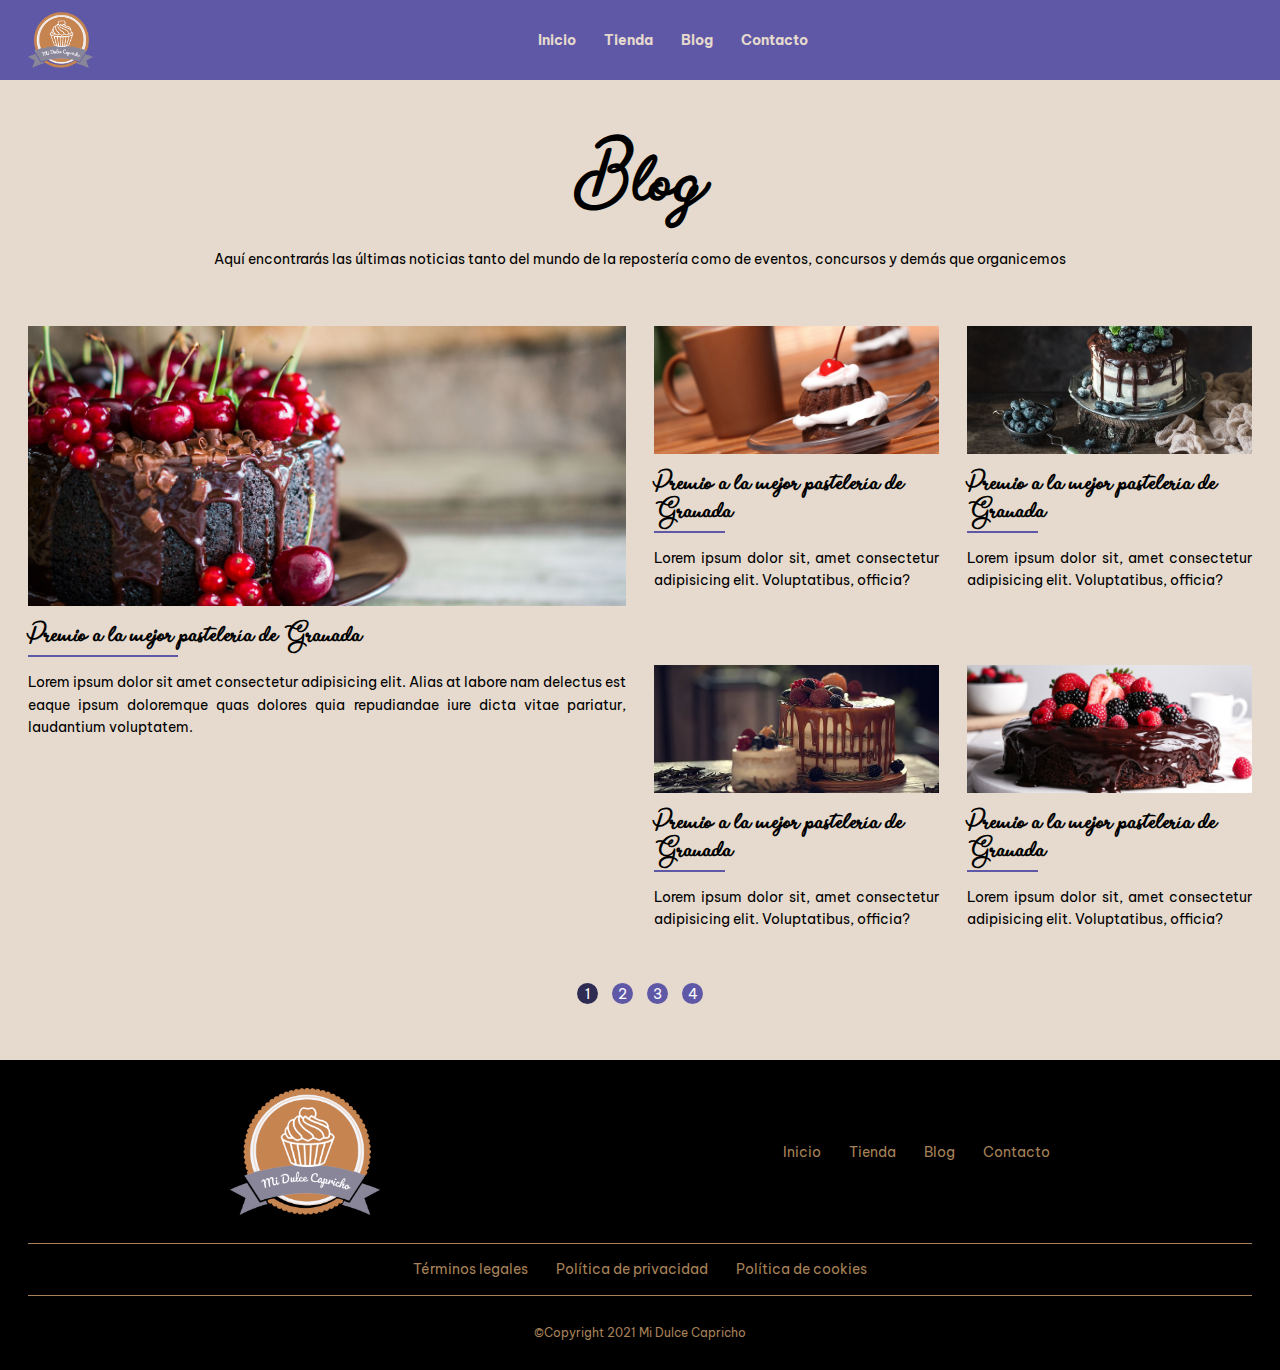
==== paginas/blog.html @ dfa236cc "Add files via upload" ====
<!DOCTYPE html>
<html lang="es">
<head>
    <meta charset="UTF-8">
    <meta http-equiv="X-UA-Compatible" content="IE=edge">
    <meta name="viewport" content="width=device-width, initial-scale=1.0">
    <title>Mi Dulce Capricho - Los mejores pasteles de tu ciudad</title>
    <link rel="stylesheet" href="https://cdnjs.cloudflare.com/ajax/libs/font-awesome/6.0.0-beta3/css/all.min.css" integrity="sha512-Fo3rlrZj/k7ujTnHg4CGR2D7kSs0v4LLanw2qksYuRlEzO+tcaEPQogQ0KaoGN26/zrn20ImR1DfuLWnOo7aBA==" crossorigin="anonymous" referrerpolicy="no-referrer" />
    <link rel="stylesheet" href="../css/style.css">
    <link rel="icon" href="../assets/img/logo.png" type="image/png"/>
    <script type="text/javascript" src="../js/app.js" defer></script>
</head>
<body>

    <!-- HEADER -->
    <header>
        <a href="../index.html">
            <img src="../assets/img/logo.png" alt="Logo de la web">
        </a> 
        <div class="hamburguesa">
            <span></span>
        </div>
        <nav>
            <ul>
                <li><a href="../index.html">Inicio</a></li>
                <li><a href="tienda.html">Tienda</a></li>
                <li><a href="#">Blog</a></li>
                <li><a href="contacto.html">Contacto</a></li>
            </ul>
        </nav>
        <i class="fas fa-shopping-bag"></i>
    </header>

    <!-- MAIN -->
    <main>

        <!-- BLOG -->
        <section id="blog">
            <h1>Blog</h1>
            <p>Aquí encontrarás las últimas noticias tanto del mundo de la repostería como de eventos, concursos y demás que organicemos</p>
            <div id="entradas">
                <a class="principal" href="entrada.html">
                    <div>
                        <span>Ver más</span>
                    </div>
                    <h2>Premio a la mejor pastelería de Granada</h2>
                    <p>Lorem ipsum dolor sit amet consectetur adipisicing elit. Alias at labore nam delectus est eaque ipsum doloremque quas dolores quia repudiandae iure dicta vitae pariatur, laudantium voluptatem.</p>
                </a>
                <a class="secundario primero" href="entrada.html">
                    <div>
                        <span>Ver más</span>
                    </div>
                    <h2>Premio a la mejor pastelería de Granada</h2>
                    <p>Lorem ipsum dolor sit, amet consectetur adipisicing elit. Voluptatibus, officia?</p>
                </a>
                <a class="secundario segundo" href="entrada.html">
                    <div>
                        <span>Ver más</span>
                    </div>
                    <h2>Premio a la mejor pastelería de Granada</h2>
                    <p>Lorem ipsum dolor sit, amet consectetur adipisicing elit. Voluptatibus, officia?</p>
                </a>
                <a class="secundario tercero" href="entrada.html">
                    <div>
                        <span>Ver más</span>
                    </div>
                    <h2>Premio a la mejor pastelería de Granada</h2>
                    <p>Lorem ipsum dolor sit, amet consectetur adipisicing elit. Voluptatibus, officia?</p>
                </a>
                <a class="secundario cuarto" href="entrada.html">
                    <div>
                        <span>Ver más</span>
                    </div>
                    <h2>Premio a la mejor pastelería de Granada</h2>
                    <p>Lorem ipsum dolor sit, amet consectetur adipisicing elit. Voluptatibus, officia?</p>
                </a>
            </div>
            <div class="paginacion">
                <span>1</span>
                <span>2</span>
                <span>3</span>
                <span>4</span>
            </div>
        </section>
    </main>

    <!-- FOOTER -->
    <footer>
        <div>
            <img src="../assets/img/logo.png" alt="logo">
            <ul>
                <li><a href="../index.html">Inicio</a></li>
                <li><a href="tienda.html">Tienda</a></li>
                <li><a href="#">Blog</a></li>
                <li><a href="contacto.html">Contacto</a></li>
            </ul>
        </div>
        <div>
            <ul>
                <li><a href="#">Términos legales</a></li>
                <li><a href="#">Política de privacidad</a></li>
                <li><a href="#">Política de cookies</a></li>
            </ul>
        </div>
       <div>
           <small>&copy;Copyright 2021 Mi Dulce Capricho</small>
       </div>
    </footer>
</body>
</html>
---- css/style.css ----
/* IMPORTACION */
@import url('https://fonts.googleapis.com/css2?family=Be+Vietnam+Pro:ital,wght@0,400;0,700;1,300&display=swap');
@font-face {
    font-family: "Bite Chocolate";
    src: url("./fonts/BiteChocolate-2RGl.ttf");
}

/* VARIABLES */
:root{
    --principal: hsl(32, 31%, 50%);
    --principal-claro: hsl(32, 31%, 85%);
    --secundario: hsl(245, 31%, 50%);
    --secundario-claro: hsl(245, 31%, 85%);
}

/* RESETEO */
*,*::before,*::after{
    margin: 0;
    padding: 0;
    box-sizing: border-box;
}

/* GENERAL */
html,body {
    font-family: 'Be Vietnam Pro', sans-serif;
    font-size: 16px;
    line-height: 1.6;
}

@media only screen and (min-width: 768px) {
  html,body{
    font-size: 14px;
  }
}

a {
    text-decoration: none;
}

li{
    list-style: none;
}

img{
    display: block;
    max-width: 100%;
    height: auto;
    width: 100%;
    object-fit: cover;
}

h1,h2,h3,h4,h5,h6{
    line-height: 1;
}

h1,h2{
    font-family: "Bite Chocolate", cursive;
    line-height: 2;
}

/* HEADER */
header{
    height: 80px;
    display: flex;
    justify-content: space-between;
    align-items: center;
    padding: 0 2em;
    background-color: var(--secundario);
    z-index: 999;
    position: sticky;
    top: 0;
    width: 100%;
}

header img{
    width: 65px;
}

header i{
    color: var(--principal-claro);
    font-size: 2em;
    cursor: pointer;
}

header .hamburguesa{
    width: 65px;
    order: 1;
}

header .hamburguesa span{
    margin: 0 auto;
    width: 30px;
    height: 3px;
    background-color: var(--principal-claro);
    border-radius: 25px;
    position: relative;
    display: block;
    transition: all 300ms ease-in-out;
}

header .hamburguesa span::before{
    content: "";
    width: 30px;
    height: 3px;
    background-color: var(--principal-claro);
    border-radius: 25px;
    display: block;
    position: absolute;
    top: -8px;
    transition: all 300ms ease-in-out;
}

header .hamburguesa span::after{
    content: "";
    width: 30px;
    height: 3px;
    background-color: var(--principal-claro);
    border-radius: 25px;
    display: block;
    position: absolute;
    top: 8px;
    transition: all 300ms ease-in-out;
}

header .hamburguesa span.mostrar{
    background-color: var(--secundario);
}

header .hamburguesa span.mostrar::after{
    transform: rotate(45deg);
    top: 0px;
}

header .hamburguesa span.mostrar::before{
    transform: rotate(-45deg);
    top: 0px;
}

header nav{
    display: block;
    position: absolute;
    left: -800px;
    top: 80px;
    background-color: var(--secundario);
    width: 100%;
    transition: all 500ms ease-in-out;
}

header nav.mostrar{
    left: 0;
}

header li{
    text-align: center;
    margin: 2em 0;
}

header li a{
    color: var(--secundario);
    color: var(--principal-claro);
    font-weight: bold;
} 

/* ARREGLAR TRANSICIONES CUANDO VOY CAMBIANDO TAMAÑO PANTALLA EN TOGGLE Y NAV */

@media only screen and (min-width: 769px) {
    header .hamburguesa{
        display: none;
    }

    header nav{
        display: block;
        position: static;
        background-color: transparent;
        width: auto;
    }

    header ul{
        display: flex;
        align-items: center;
        justify-content: center;
        gap: 2em;
    }

    header li a{
        color: var(--principal-claro);
        font-weight: bold;
    } 
    
}

/* MAIN */
main{
    background-color: var(--principal-claro);
}

/* BANNER */
#banner{
    position: relative;
    height: calc(100vh - 80px);
}

#banner #contenido_banner{
    position: absolute;
    z-index: 50;
    top: 0;
    bottom:0;
    left: 0;
    right: 0; 
    margin:0 auto;
    display: flex;
    justify-content: center;
    align-items: center;
    flex-direction: column;
    gap:2em;
}

#banner .titulos{
    color: white;
    text-shadow: 0px 0px 20px black;
    background-color: hsla(245, 31%, 50%, 0.521);
    padding: 1.5em;
    text-align: center;
    gap: 2em;
    width: max-content;
    border-radius: 20px;
}

#banner .titulos span{
    display: block;
    font-weight: normal;
}

#banner a{
    background-color: var(--principal-claro);
    text-align: center;
    padding: .5em 1em;
    color: var(--secundario);
    border-radius: 20px;
    border: 3px solid var(--secundario);
    font-weight: bold;
    font-size: 1.5em;
    text-shadow: 1px 1px 0px black;
    transition: all 300ms ease-in-out
}

#banner a:hover{

    transform: scale(1.1);
}

.slide1,.slide2,.slide3{
    position: absolute;
    width: 100%;
    height: 100%;
}

.slide1{
    background: var(--principal) url("../assets/img/jpg/banner1.jpg") no-repeat center center / cover;
    animation: fade1 20s infinite;
    background-blend-mode: luminosity;
    backdrop-filter: blur(5px);
    
}

.slide2{
    background: var(--principal) url("../assets/img/jpg/banner2.jpg") no-repeat center center / cover;
    animation: fade2 20s infinite;
    background-blend-mode: luminosity;
    backdrop-filter: blur(5px);
}

.slide3{
    background: var(--principal) url("../assets/img/jpg/banner3.jpg") no-repeat center center / cover;
    animation: fade3 20s infinite;
    background-blend-mode: luminosity;
    backdrop-filter: blur(5px);
}

@keyframes fade1 {
    0%{
        opacity: 1;
    }
    25%{
        opacity: 0;
    }
    75%{
        opacity: 0;
    }
    100%{
        opacity: 1;
    }
}

@keyframes fade2 {
    0%{
        opacity: 0;
    }
    25%{
        opacity: 1;
    }
    75%{
        opacity: 0;
    }
    100%{
        opacity: 0;
    }
}

@keyframes fade3 {
    0%{
        opacity: 0;
    }
    25%{
        opacity: 0;
    }
    75%{
        opacity: 1;
    }
    100%{
        opacity: 0;
    }
}

@media only screen and (min-width: 768px) {

    #banner .titulos h1{
        font-size: 3em;
    }

    #banner .titulos h3{
        font-size: 2em;
    }

}

/* ESPECIALIDADES */
#especialidades{
    background-color: var(--principal-claro);
    position: relative; 

}

#especialidades .efectoBorde{
    position: absolute;
    height: 300px;
    background-color:var(--principal-claro);
    z-index: 10;
    clip-path: polygon(100% 24%, 0% 19%, 0% 0%, 14% 16%, 19% 0%, 29% 18%, 36% 0%, 47% 16%, 54% 0%, 62% 18%, 70% 1%, 79% 17%, 87% 7%, 93% 0%);
    width: 100%;
    top: -57px;
}

#especialidades>img{
    width: 200px;
    margin: 0 auto;
    padding-top: 2em;
}

#especialidades>h2{
    margin-top: 1em;
    text-align: center;
}

#especialidades>h2::after{
    content: "";
    display: block;
    height: 2px;
    width: 30%;
    background-color: var(--secundario);
    margin: 1em auto 0;
}

#especialidades>p{
    padding: 1em 2em 2em;
    text-align: center;
}

#especialidades #pasteles{
    padding: 2em;
    display: flex;
    justify-content: center;
    align-items: center;
    gap: 3em 6em;
    flex-direction: row;
    flex-wrap: wrap;
    max-width: 1400px;
    margin: 0 auto;
}

#especialidades .pastel{
    width: 250px;
    align-self: normal;
    display: flex;
    justify-content: flex-end;
    align-items: center;
    flex-direction: column;
}

#especialidades .pastel img{
    margin-bottom: auto;
}

#especialidades h3{
    text-align: center;
    font-size: 2em;
    margin-top: .5em;
}

#especialidades .pastel p{
    text-align: justify;
    margin-top: 1em;
}

/* HISTORIA */
#historia{
    background-color: var(--principal-claro);
    padding: 2em 0; 
}

#historia>h2{
    text-align: center;
}

#historia>h2::after{
    content: "";
    display: block;
    height: 2px;
    width: 30%;
    background-color: var(--secundario);
    margin: 1em auto 0;
}

#historia #explicacionHistoria{
    padding: 1.5em;
    margin: 2em auto;
}

#historia #contenidoHistoria{
    margin-top: 2em;
    text-align: justify;
}


#historia #contenidoHistoria h3{
    margin-bottom: 1em;
    font-size: 1.5em;
}

#historia #contenidoHistoria h3::after{
    content: "";
    display: block;
    height: 2px;
    width: 30%;
    background-color: var(--secundario);
    margin-top: 1em;
}


@media only screen and (min-width: 768px) {
    #historia #explicacionHistoria{
        max-width: 1400px;
        display: flex;
        justify-content: center;
        align-items: center;
    }

    #historia #explicacionHistoria img{
        width: 40%;
    }

    #historia #contenidoHistoria{
        padding: 0 2em;
        align-self: flex-start;
    }
}

/* TESTIMONIOS */
#testimonios{
    background-color: var(--principal-claro);
    padding: 2em 0;
}

#testimonios>div{
    background-color: var(--secundario);
    padding: 2em;
    max-width: 500px;
    margin: 0 auto;
    border-radius: 20px;
}

#testimonios>div>h2{
    text-align: center;
    color: var(--principal-claro);
}

#testimonios>div>h2::after{
    content: "";
    display: block;
    height: 2px;
    width: 30%;
    background-color: var(--principal-claro);
    margin: 1em auto 0;
}

#testimonios>div .fotoCliente{
    display: flex;
    justify-content: space-around;
    align-items: center;
    margin: 2em auto 1.5em;
}

#testimonios>div .fotoCliente i{
    font-size: 3em;
    color: var(--principal-claro);
}

#testimonios>div img{
    width: 200px;
    border-radius: 50%;
}

#testimonios>div h3{
    text-align: center;
    font-size: 1.5em; 
    color: var(--principal-claro);
}

#testimonios>div p{
    text-align: justify;
    font-style: italic;
    margin-top: 1em;
    color: var(--principal-claro);
}

/* CONTACTO */
#contacto{
    max-width: 1400px;
    margin: 0 auto;
    padding: 4em 0;
}

#contacto h1{
    text-align: center;
    font-size: 3em;
}

#contacto>p{
    text-align: center;
    margin-bottom: 2em;
}

#contacto>div{
    display: flex;
    justify-content: space-between;
    align-items: flex-start;
    flex-wrap: wrap;
}

#contacto form{
    flex: 2;
    padding: 2em;
    border: solid 1px var(--principal);
    margin: 0 1em;
    min-width: 300px;
}

#contacto form div{
    display: flex;
    justify-content: space-between;
    align-items: flex-start;
    margin: 1em 0;
}

#contacto form input,#contacto form textarea{
    flex: 3;
    outline: none;
    padding: .5em;
}

#contacto form label{
    flex: 1;
}

#contacto form>input{
    display: block;
    margin:0 auto;
    width: 80%;
    padding: .5em;
    color: var(--principal-claro);
    background-color: var(--principal);
    font-weight: bold;
    text-transform: uppercase;
    border: solid 1px black;
    text-shadow: 0px 0px 2px black;
    cursor: pointer;
}

#contacto form>input:hover{
    background-color: hsl(32, 31%, 25%);
}

#contacto .contactanos{
    flex: 1;
    padding: 2em;
    display: flex;
    flex-direction: column;
    align-items: flex-start;
    justify-content: center;
    gap: 2em;
}

#contacto .contactanos h2::after{
    content: "";
    display: block;
    height: 2px;
    width: 100%;
    background-color: var(--secundario);
    margin-top: .5em;
}

@media only screen and (max-width: 769px) {
    #contacto form div{
        flex-direction: column;
    }

    #contacto form input,#contacto form textarea{
        width: 100%;
    }

    #contacto form{
        padding: 1em;
    }
}

/* MAPA */
#mapa{
    padding: 2em 1em;
    display: flex;
    justify-content: center;
    align-items: center;
    gap: 3em;
    flex-direction: column;
}

#mapa h2{
    font-size: 4em;
    text-align: center;
}

#mapa i{
    font-size: 6em;
    color: var(--principal);
    animation: senalar 2s infinite;
}

#mapa iframe{
    width: 70%;
}

@keyframes senalar {
    0%{
        transform: translateY(0px);
    }
    50%{
        transform: translateY(10px);
    }
    100%{
        transform: translateY(0px);
    }
}

@media only screen and (max-width: 769px) {
    #mapa h2{
        font-size: 2em;
        text-align: center;
    }
    
    #mapa iframe{
        width: 90%;
    }
}

/* FOOTER */
footer{
    background-color: black;
    padding: 2em;
}

footer>div{
    display: flex;
    justify-content: space-around;
    align-items: center;
}

footer>div:nth-child(2){
    border-top:solid 1px var(--principal);
    border-bottom:solid 1px var(--principal);
    padding: 1em;
    margin: 2em 0;
}

footer ul{
    display: flex;
    justify-content: center;
    align-items: center;
    gap: 2em;
}

footer ul a{
    color: var(--principal);
}

footer img{
    width: 150px;
}

footer small{
    color: var(--principal);
}

@media only screen and (max-width: 769px) {
    footer>div{
        flex-direction: column;
        gap: 2em;
    }
}

/* BLOG */
#blog{
    max-width: 1400px;
    margin: 0 auto;
    padding: 4em 0;
}

#blog h1{
    text-align: center;
    font-size: 3em;
}

#blog>p{
    margin: 2em 0 3em;
    text-align: center;
}

#blog #entradas{
    padding: 0 2em;
    display: grid;
    grid-template-columns: repeat(4, 1fr);
    grid-template-areas: 
                        "principal principal primero segundo"
                        "principal principal tercero cuarto";
    gap: 2em;
}

.principal{
    grid-area: principal;
    height: 650px;
}

.principal div{
    background: url("../assets/img/jpg/banner1.jpg") no-repeat center center/cover;
}

.primero{
    grid-area: primero;
}

.primero div{
    background: url("../assets/img/jpg/banner2.jpg") no-repeat center center/cover;
}

.segundo{
    grid-area: segundo;
}

.segundo div{
    background: url("../assets/img/jpg/banner3.jpg") no-repeat center center/cover;
}

.tercero{
    grid-area: tercero;
}

.tercero div{
    background: url("../assets/img/jpg/banner4.jpg") no-repeat center center/cover;
}

.cuarto{
    grid-area: cuarto;
}

.cuarto div{
    background: url("../assets/img/jpg/banner5.jpg") no-repeat center center/cover;
}

#blog a{
    padding: 1em 0;
}

#blog a div{
    overflow:hidden;
    position: relative;
    height: 45%;
    display: flex;
    justify-content: center;
    align-items: center;
    flex-direction: column;
}

#blog a div span{
    position: absolute;
    bottom: -45px;
    left: 0;
    right: 0;
    background-color: var(--principal);
    color: white;
    text-align: center;
    padding: .5em 0;
    transition: all 300ms ease-in-out;
}

#blog a:hover div span{
    bottom: 0;
}

#blog a{
    color: black;
}

#blog a h2{
    margin: 1em 0;
    font-size: 1em;
}

#blog a h2::after{
    content: "";
    display: block;
    height: 2px;
    width: 25%;
    background-color: var(--secundario);
    margin-top: .5em;
}

#blog a p{
    text-align: justify;
}

#blog .paginacion{
    display: flex;
    justify-content: center;
    align-items: center;
    gap: 1em;
    margin-top: 1.5em;
}

#blog .paginacion span{
    width: 1.5em;
    height: 1.5em;
    border-radius: 50%;
    background-color: var(--secundario);
    color: white;
    text-align: center;
    cursor: pointer;
}

#blog .paginacion span:hover{
    background-color: hsl(245, 31%, 25%);
}

#blog .paginacion span:first-child{
    background-color: hsl(245, 31%, 25%);
}

@media only screen and (max-width: 1140px) {
    #blog #entradas{
        grid-template-columns: repeat(2, 1fr);
        grid-template-areas: 
                            "principal principal"
                            "principal principal"
                            "primero segundo"
                            "tercero cuarto";
    }

    #blog a{
        height: 350px;
    }

    #blog a.principal{
        min-height: 450px;
        max-height: 100vh;
    }
}

@media only screen and (max-width: 768px) {
    #blog #entradas{
        grid-template-columns: 1fr;
        grid-template-areas: 
                            "principal"
                            "primero"
                            "segundo"
                            "tercero"
                            "cuarto";
    }

    #blog a div span{
        bottom: 0px;
    }
}
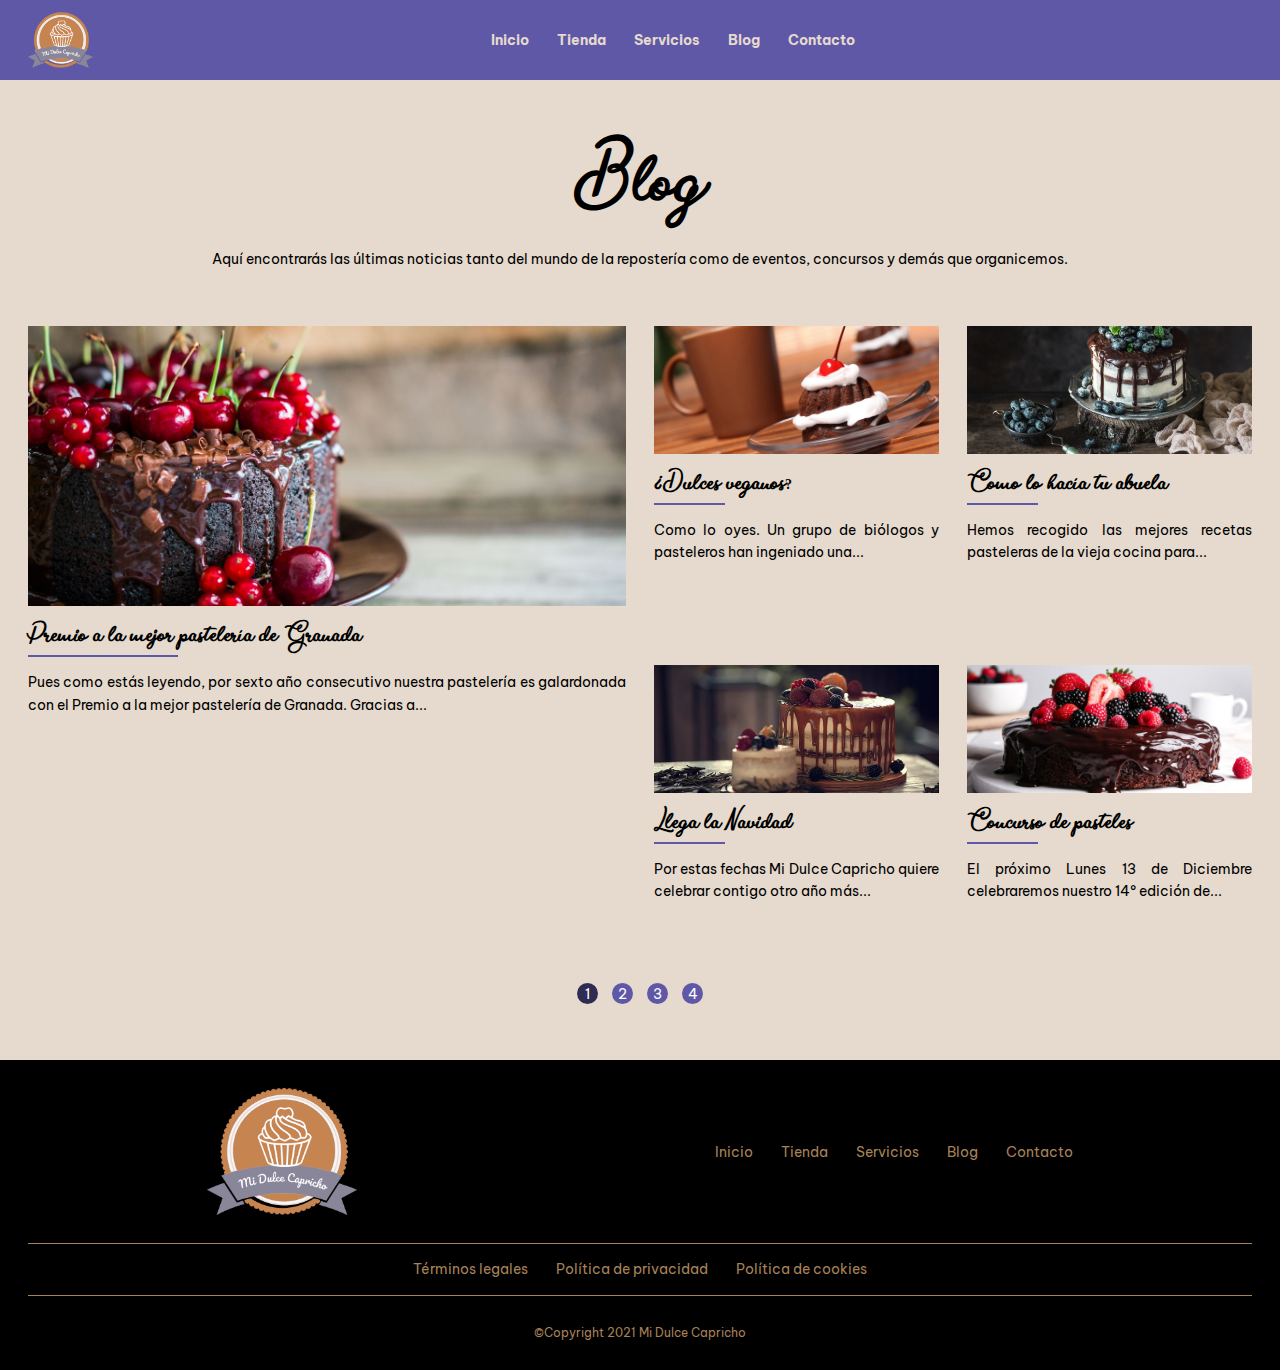
==== commit bb756494: "Add files via upload" ====
--- a/paginas/blog.html
+++ b/paginas/blog.html
@@ -24,6 +24,7 @@
             <ul>
                 <li><a href="../index.html">Inicio</a></li>
                 <li><a href="tienda.html">Tienda</a></li>
+                <li><a href="servicios.html">Servicios</a></li>
                 <li><a href="#">Blog</a></li>
                 <li><a href="contacto.html">Contacto</a></li>
             </ul>
@@ -37,42 +38,42 @@
         <!-- BLOG -->
         <section id="blog">
             <h1>Blog</h1>
-            <p>Aquí encontrarás las últimas noticias tanto del mundo de la repostería como de eventos, concursos y demás que organicemos</p>
+            <p>Aquí encontrarás las últimas noticias tanto del mundo de la repostería como de eventos, concursos y demás que organicemos.</p>
             <div id="entradas">
                 <a class="principal" href="entrada.html">
                     <div>
                         <span>Ver más</span>
                     </div>
                     <h2>Premio a la mejor pastelería de Granada</h2>
-                    <p>Lorem ipsum dolor sit amet consectetur adipisicing elit. Alias at labore nam delectus est eaque ipsum doloremque quas dolores quia repudiandae iure dicta vitae pariatur, laudantium voluptatem.</p>
+                    <p>Pues como estás leyendo, por sexto año consecutivo nuestra pastelería es galardonada con el Premio a la mejor pastelería de Granada. Gracias a...</p>
                 </a>
                 <a class="secundario primero" href="entrada.html">
                     <div>
                         <span>Ver más</span>
                     </div>
-                    <h2>Premio a la mejor pastelería de Granada</h2>
-                    <p>Lorem ipsum dolor sit, amet consectetur adipisicing elit. Voluptatibus, officia?</p>
+                    <h2>¿Dulces veganos?</h2>
+                    <p>Como lo oyes. Un grupo de biólogos y pasteleros han ingeniado una...</p>
                 </a>
                 <a class="secundario segundo" href="entrada.html">
                     <div>
                         <span>Ver más</span>
                     </div>
-                    <h2>Premio a la mejor pastelería de Granada</h2>
-                    <p>Lorem ipsum dolor sit, amet consectetur adipisicing elit. Voluptatibus, officia?</p>
+                    <h2>Como lo hacía tu abuela</h2>
+                    <p>Hemos recogido las mejores recetas pasteleras de la vieja cocina para...</p>
                 </a>
                 <a class="secundario tercero" href="entrada.html">
                     <div>
                         <span>Ver más</span>
                     </div>
-                    <h2>Premio a la mejor pastelería de Granada</h2>
-                    <p>Lorem ipsum dolor sit, amet consectetur adipisicing elit. Voluptatibus, officia?</p>
+                    <h2>Llega la Navidad</h2>
+                    <p>Por estas fechas Mi Dulce Capricho quiere celebrar contigo otro año más...</p>
                 </a>
                 <a class="secundario cuarto" href="entrada.html">
                     <div>
                         <span>Ver más</span>
                     </div>
-                    <h2>Premio a la mejor pastelería de Granada</h2>
-                    <p>Lorem ipsum dolor sit, amet consectetur adipisicing elit. Voluptatibus, officia?</p>
+                    <h2>Concurso de pasteles</h2>
+                    <p>El próximo Lunes 13 de Diciembre celebraremos nuestro 14º edición de...</p>
                 </a>
             </div>
             <div class="paginacion">
@@ -91,6 +92,7 @@
             <ul>
                 <li><a href="../index.html">Inicio</a></li>
                 <li><a href="tienda.html">Tienda</a></li>
+                <li><a href="servicios.html">Servicios</a></li>
                 <li><a href="#">Blog</a></li>
                 <li><a href="contacto.html">Contacto</a></li>
             </ul>
--- a/css/style.css
+++ b/css/style.css
@@ -122,16 +122,16 @@
     transition: all 300ms ease-in-out;
 }
 
-header .hamburguesa span.mostrar{
-    background-color: var(--secundario);
-}
-
-header .hamburguesa span.mostrar::after{
+header .hamburguesa span.aparecer{
+    background-color: var(--secundario);
+}
+
+header .hamburguesa span.aparecer::after{
     transform: rotate(45deg);
     top: 0px;
 }
 
-header .hamburguesa span.mostrar::before{
+header .hamburguesa span.aparecer::before{
     transform: rotate(-45deg);
     top: 0px;
 }
@@ -146,7 +146,7 @@
     transition: all 500ms ease-in-out;
 }
 
-header nav.mostrar{
+header nav.aparecer{
     left: 0;
 }
 
@@ -376,7 +376,7 @@
     text-align: center;
 }
 
-#especialidades #pasteles{
+#pasteles{
     padding: 2em;
     display: flex;
     justify-content: center;
@@ -388,7 +388,7 @@
     margin: 0 auto;
 }
 
-#especialidades .pastel{
+.pastel{
     width: 250px;
     align-self: normal;
     display: flex;
@@ -397,7 +397,7 @@
     flex-direction: column;
 }
 
-#especialidades .pastel img{
+.pastel img{
     margin-bottom: auto;
 }
 
@@ -407,10 +407,94 @@
     margin-top: .5em;
 }
 
-#especialidades .pastel p{
+.pastel p{
     text-align: justify;
     margin-top: 1em;
 }
+
+/* GALERIA */
+#galeria{
+    padding: 4em 2em;
+    text-align: center;
+    max-width: 1400px;
+    margin: 0 auto;
+  }
+  
+  #galeria h2{
+    display: inline-block;
+    font-size: 2.5em;
+    margin-bottom: 2em;
+  }
+  
+  #galeria h2:after{
+    content: "";
+    display: block;
+    height: 3px;
+    width: 150px;
+    margin: 1em auto 0;
+    background-color: var(--secundario);
+  }
+
+  #galeria h2:before{
+    content: "";
+    display: block;
+    height: 3px;
+    width: 150px;
+    margin: 0 auto 1em;
+    background-color: var(--secundario);
+  }
+  
+  #galeria>div {
+    display: grid;
+    grid-template-columns: repeat(auto-fill, minmax(200px, 1fr));
+    grid-auto-rows: minmax(200px, auto);
+    gap: 10px;
+    grid-auto-flow: dense;
+  }
+  
+  #galeria>div>a:nth-child(1) {
+    background: url("../assets/img/jpg/banner1.jpg") no-repeat center center / cover;
+  }
+  
+  #galeria>div>a:nth-child(2) {
+    background: url("../assets/img/jpg/banner2.jpg") no-repeat center center / cover;
+  }
+  
+  #galeria>div>a:nth-child(3) {
+    background: url("../assets/img/jpg/banner3.jpg") no-repeat center center / cover;
+  }
+  
+  #galeria>div>a:nth-child(4) {
+    background: url("../assets/img/jpg/banner4.jpg") no-repeat center center / cover;
+  }
+  
+  #galeria>div>a:nth-child(5) {
+    background: url("../assets/img/jpg/banner5.jpg") no-repeat center center / cover;
+  }
+  
+  #galeria>div>a:nth-child(6) {
+    background: url("../assets/img/jpg/banner6.jpg") no-repeat center center / cover;
+  }
+  
+  #galeria>div>a {
+    grid-column: span 1;
+    grid-row: span 1;
+  }
+  
+  @media (min-width: 768px) {
+    #galeria>div>a {
+      grid-column: span 1;
+      grid-row: span 1;
+    }
+  
+    #galeria>div>a.ancho {
+      grid-column: span 2;
+    }
+  
+    #galeria>div>a.alto {
+      grid-row: span 2;
+    }
+  }
 
 /* HISTORIA */
 #historia{
@@ -477,7 +561,7 @@
 
 /* TESTIMONIOS */
 #testimonios{
-    background-color: var(--principal-claro);
+    background-color: var(--secundario);
     padding: 2em 0;
 }
 
@@ -489,12 +573,12 @@
     border-radius: 20px;
 }
 
-#testimonios>div>h2{
+#testimonios h2{
     text-align: center;
     color: var(--principal-claro);
 }
 
-#testimonios>div>h2::after{
+#testimonios h2::after{
     content: "";
     display: block;
     height: 2px;
@@ -503,101 +587,138 @@
     margin: 1em auto 0;
 }
 
-#testimonios>div .fotoCliente{
+#testimonios .swiper-slide{
+    background-color: var(--secundario);
+    display: flex;
+    justify-content: center;
+    align-items: center;
+    flex-direction: column;
+}
+
+#testimonios .fotoCliente{
     display: flex;
     justify-content: space-around;
     align-items: center;
     margin: 2em auto 1.5em;
 }
 
-#testimonios>div .fotoCliente i{
+#testimonios .fotoCliente i{
     font-size: 3em;
     color: var(--principal-claro);
 }
 
-#testimonios>div img{
+#testimonios img{
     width: 200px;
+    height: 200px;
     border-radius: 50%;
 }
 
-#testimonios>div h3{
+#testimonios h3{
     text-align: center;
     font-size: 1.5em; 
     color: var(--principal-claro);
 }
 
-#testimonios>div p{
+#testimonios p{
     text-align: justify;
     font-style: italic;
     margin-top: 1em;
     color: var(--principal-claro);
 }
 
+.swiper-pagination{
+    bottom: 0 !important;
+}
+
+.swiper-button-next, .swiper-button-prev{
+    color: var(--principal-claro);
+}
+
+.swiper-pagination-bullet-active{
+    background-color: var(--principal-claro);
+}
+
+.swiper {
+    width: 100%;
+    height: 100%;
+  }
+
+  .swiper-slide {
+    text-align: center;
+    font-size: 18px;
+    background: #fff;
+    display: -webkit-box;
+    display: -ms-flexbox;
+    display: -webkit-flex;
+    display: flex;
+    -webkit-box-pack: center;
+    -ms-flex-pack: center;
+    -webkit-justify-content: center;
+    justify-content: center;
+    -webkit-box-align: center;
+    -ms-flex-align: center;
+    -webkit-align-items: center;
+    align-items: center;
+  }
+
+  .swiper-slide img {
+    display: block;
+    width: 100%;
+    height: 100%;
+    object-fit: cover;
+  }
+
 /* CONTACTO */
 #contacto{
-    max-width: 1400px;
+    max-width: 800px;
     margin: 0 auto;
     padding: 4em 0;
 }
 
-#contacto h1{
-    text-align: center;
-    font-size: 3em;
-}
-
-#contacto>p{
-    text-align: center;
-    margin-bottom: 2em;
-}
-
 #contacto>div{
     display: flex;
+    flex-wrap: wrap;
+}
+
+#contacto form{
+    flex: 1;
+    padding: 2em;
+    background-color: var(--principal);
+    display: flex;
     justify-content: space-between;
-    align-items: flex-start;
+    align-items: center;
+    flex-direction: column;
     flex-wrap: wrap;
-}
-
-#contacto form{
-    flex: 2;
-    padding: 2em;
-    border: solid 1px var(--principal);
-    margin: 0 1em;
     min-width: 300px;
-}
-
-#contacto form div{
-    display: flex;
-    justify-content: space-between;
-    align-items: flex-start;
-    margin: 1em 0;
+    gap: 2em;
 }
 
 #contacto form input,#contacto form textarea{
-    flex: 3;
     outline: none;
     padding: .5em;
-}
-
-#contacto form label{
-    flex: 1;
-}
-
-#contacto form>input{
-    display: block;
+    width: 80%;
+    font-family: 'Be Vietnam Pro', sans-serif;
+    border-radius: 15px;
     margin:0 auto;
-    width: 80%;
-    padding: .5em;
-    color: var(--principal-claro);
-    background-color: var(--principal);
-    font-weight: bold;
-    text-transform: uppercase;
-    border: solid 1px black;
-    text-shadow: 0px 0px 2px black;
-    cursor: pointer;
+    color: black;
+    background-color: white;
+    
+    border: none;
 }
 
 #contacto form>input:hover{
     background-color: hsl(32, 31%, 25%);
+}
+
+#contacto form>input[type=submit]{
+    background-color: var(--secundario);
+    color: var(--principal-claro);
+    cursor: pointer;
+    transition: all 300ms ease-in-out;
+}
+
+#contacto form>input[type=submit]:hover{
+    transform: scale(1.1);
 }
 
 #contacto .contactanos{
@@ -605,9 +726,17 @@
     padding: 2em;
     display: flex;
     flex-direction: column;
-    align-items: flex-start;
-    justify-content: center;
-    gap: 2em;
+    align-items: center;
+    justify-content: center;
+    gap: 1em;
+    background: var(--secundario-claro) url("../assets/img/jpg/banner7.webp") no-repeat center center /cover;
+    background-blend-mode: luminosity;
+}
+
+#contacto .contactanos h2{
+    color: white;
+    backdrop-filter: blur(2px);
+    padding: 2em;
 }
 
 #contacto .contactanos h2::after{
@@ -615,12 +744,20 @@
     display: block;
     height: 2px;
     width: 100%;
-    background-color: var(--secundario);
+    background-color: var(--principal-claro);
     margin-top: .5em;
 }
 
+#contacto .contactanos div{
+    backdrop-filter: blur(2px);
+    color: white;
+    padding: 1em 2em;
+    width: 250px;
+    text-shadow: 0px 0px 15px black;
+}
+
 @media only screen and (max-width: 769px) {
-    #contacto form div{
+    /* #contacto form div{
         flex-direction: column;
     }
 
@@ -630,7 +767,7 @@
 
     #contacto form{
         padding: 1em;
-    }
+    } */
 }
 
 /* MAPA */
@@ -705,6 +842,7 @@
     justify-content: center;
     align-items: center;
     gap: 2em;
+    flex-wrap: wrap;
 }
 
 footer ul a{
@@ -908,3 +1046,361 @@
     }
 }
 
+/* ENTRADA */
+#entrada{
+    padding: 4em 0;
+}
+
+#entrada h1{
+    text-align: center;
+    font-size: 2em;
+}
+
+#entrada div{
+    border-radius: 25px;
+    background-color: white;
+    max-width: 900px;
+    margin: 4em auto;
+    padding: 2em;
+}
+
+#entrada img{
+    margin-bottom: 2em;
+}
+
+/* OTRAS ENTRADAS */
+#otrasEntradas{
+    padding: 0 2em 4em;
+}
+
+#otrasEntradas h2{
+    text-align: center;
+    font-size: 2em;
+    margin-bottom: 2em;
+}
+
+#otrasEntradas>div{
+    display: flex;
+    justify-content: center;
+    align-items: center;
+    flex-wrap: wrap;
+    gap: 3em;
+}
+
+#otrasEntradas>div a div{
+    overflow:hidden;
+    position: relative;
+    height: 250px;
+    display: flex;
+    justify-content: center;
+    align-items: center;
+    flex-direction: column;
+}
+
+#otrasEntradas>div a div span{
+    position: absolute;
+    bottom: -45px;
+    left: 0;
+    right: 0;
+    background-color: var(--principal);
+    color: white;
+    text-align: center;
+    padding: .5em 0;
+    transition: all 300ms ease-in-out;
+}
+
+#otrasEntradas>div a:hover div span{
+    bottom: 0;
+}
+
+#otrasEntradas>div a{
+    color: black;
+}
+
+#otrasEntradas>div a h3{
+    margin: 1em 0;
+    font-size: 1em; 
+    font-family: "Bite Chocolate", cursive;
+}
+
+#otrasEntradas>div a h3::after{
+    content: "";
+    display: block;
+    height: 2px;
+    width: 25%;
+    background-color: var(--secundario);
+    margin-top: .5em;
+}
+
+#otrasEntradas>div a p{
+    text-align: justify;
+}
+
+/* TIENDA */
+#tienda{
+    max-width: 1400px;
+    margin: 0 auto;
+    padding: 4em 2em;
+}
+
+#tienda h1{
+    font-size: 3em;
+    text-align: center;
+}
+
+#tienda h3{
+    text-align: center;
+    font-size: 2em;
+}
+
+.esconder { 
+    display: none;
+}
+
+.mostrar { 
+    display: inline-flex;
+}
+
+.filtros {
+    margin: 2em auto;
+    display: flex;
+    justify-content: center;
+    align-items: center;
+    gap: 2em;
+    background-color: var(--secundario);
+    border-radius: 15px;
+    width: max-content;
+    padding: .5em 1em;
+    color: var(--principal-claro);
+}
+
+.filtro::after{
+    content: "";
+    display: block;
+    height: 2px;
+    width: 0%;
+    background-color: var(--principal-claro);
+    margin: 0 auto;
+    transition: all 300ms ease-in-out;
+}
+
+.filtro:hover {
+    cursor: pointer;
+}
+
+.filtro:hover::after{
+    width: 100%;
+}
+
+#tienda .pastel{
+    cursor: pointer;
+}
+
+#tienda h4{
+    font-size: 3em;
+    color: var(--secundario);
+    margin: .5em 0;
+}
+
+#tienda .comprar{
+    margin-top: 80px;
+    position: fixed;
+    top: 0;
+    left: 0;
+    width: 100vw;
+    height: calc(100vh - 80px);
+    z-index: 800;
+    background-color: rgba(0,0,0,.8);
+    justify-content: center;
+    align-items: center;
+}
+
+#tienda .comprar>div{
+    border-radius: 20px;
+    background-color: var(--principal-claro);
+    display: flex;
+    justify-content: center;
+    align-items: center;
+    position: relative;
+    padding: 2em;
+}
+
+.comprar>div img{
+    width: 300px;
+}
+
+.comprar h3{
+    text-align: left !important;
+}
+
+.comprar form{
+    margin-top: 1em;
+    display: flex;
+    justify-content: flex-start;
+    align-items: center;
+    gap: 1em;
+}
+
+.comprar form input[type=number]{
+    width: 15%;
+    padding:.5em;
+    border: solid 1px var(--secundario);
+    outline: none;
+}
+
+.comprar form input[type=submit]{
+    width: 30px;
+    height: 30px;
+    color: white;
+    border: solid 1px var(--secundario);
+    background-color: var(--secundario);
+}
+
+.comprar span{
+    position: absolute;
+    top: 10px;
+    right: 10px;
+    cursor: pointer;
+    font-size: 1.5em;
+}
+
+.no_ver{
+    display: none;
+}
+
+.ver{
+    display: flex;
+}
+
+
+@media only screen and (max-width: 768px) {
+    #tienda .comprar>div{
+        flex-direction: column;
+    }
+
+    #tienda .comprar>div img{
+        width: 150px;
+    }
+
+    #tienda .comprar>div h3{
+        font-size: 2em;
+    }
+
+    #tienda .comprar>div h4{
+        font-size: 2em;
+    }
+}
+
+/* SERVICIOS */
+#servicios{
+    max-width: 1400px;
+    margin: 0 auto;
+    padding: 4em 2em;
+}
+
+#servicios h1{
+    text-align: center;
+    font-size: 3em;
+}
+
+#servicios>p{
+    text-align: center;
+    margin: 2em 0 3em;
+}
+
+#servicios>div{
+    max-width: 800px;
+    margin: 0 auto;
+    display: flex;
+    gap:2em;
+}
+
+#servicios .imagen_trozos{
+    flex: 1;
+    position: relative;
+}
+
+#servicios .imagen_trozos .trozo_arriba{
+    background:url("../assets/img/jpg/banner6.jpg") no-repeat center center /cover;
+    clip-path: polygon(100% 0, 0 0, 0 100%);
+    width: 100%;
+    position: absolute;
+    top: 0;
+    left: 0;
+    bottom: 5em;
+}
+
+#servicios .imagen_trozos .trozo_abajo{
+    background:url("../assets/img/jpg/banner5.jpg") no-repeat center center /cover;
+    clip-path: polygon(100% 0, 0% 100%, 100% 100%);
+    width: 100%;
+    position: absolute;
+    bottom: 0;
+    right: 0;
+    top: 5em;
+}
+
+#servicios .cartas_servicios{
+    flex: 1;
+    display: flex;
+    flex-direction: column;
+    justify-content: center;
+    align-items:center;
+    gap: 2em;
+}
+
+#servicios .cartas_servicios>div{
+    border: solid 1px var(--principal);
+    display: flex;
+    justify-content: center;
+    align-items: flex-start;
+    padding: 2em;
+    gap: 1.5em;
+    transition: all 300ms ease-in-out;
+}
+
+#servicios .cartas_servicios>div:hover{
+    border: solid 1px white;
+    background-color: var(--secundario);
+}
+
+#servicios .cartas_servicios>div i{
+    font-size: 4em;
+    color: var(--principal);
+}
+
+#servicios .cartas_servicios>div:hover i, #servicios .cartas_servicios>div:hover h2, #servicios .cartas_servicios>div:hover p{
+    color: white;
+}
+
+#servicios .cartas_servicios>div p{
+    margin-top: .5em;
+    text-align: justify;
+}
+
+@media only screen and (max-width: 769px) {
+    
+    #servicios .imagen_trozos{
+        display: none;
+    }
+
+    #servicios .cartas_servicios>div{
+        width: 100%;
+        justify-content: flex-start;
+        align-items: flex-start;
+    }
+}
+
+@media only screen and (max-width: 500px) {
+
+    #servicios .cartas_servicios>div{
+        width: 100%;
+        justify-content: center;
+        align-items: center;
+        flex-direction: column;
+    }
+
+    #servicios .cartas_servicios>div h2{
+        text-align: center;
+    }
+}